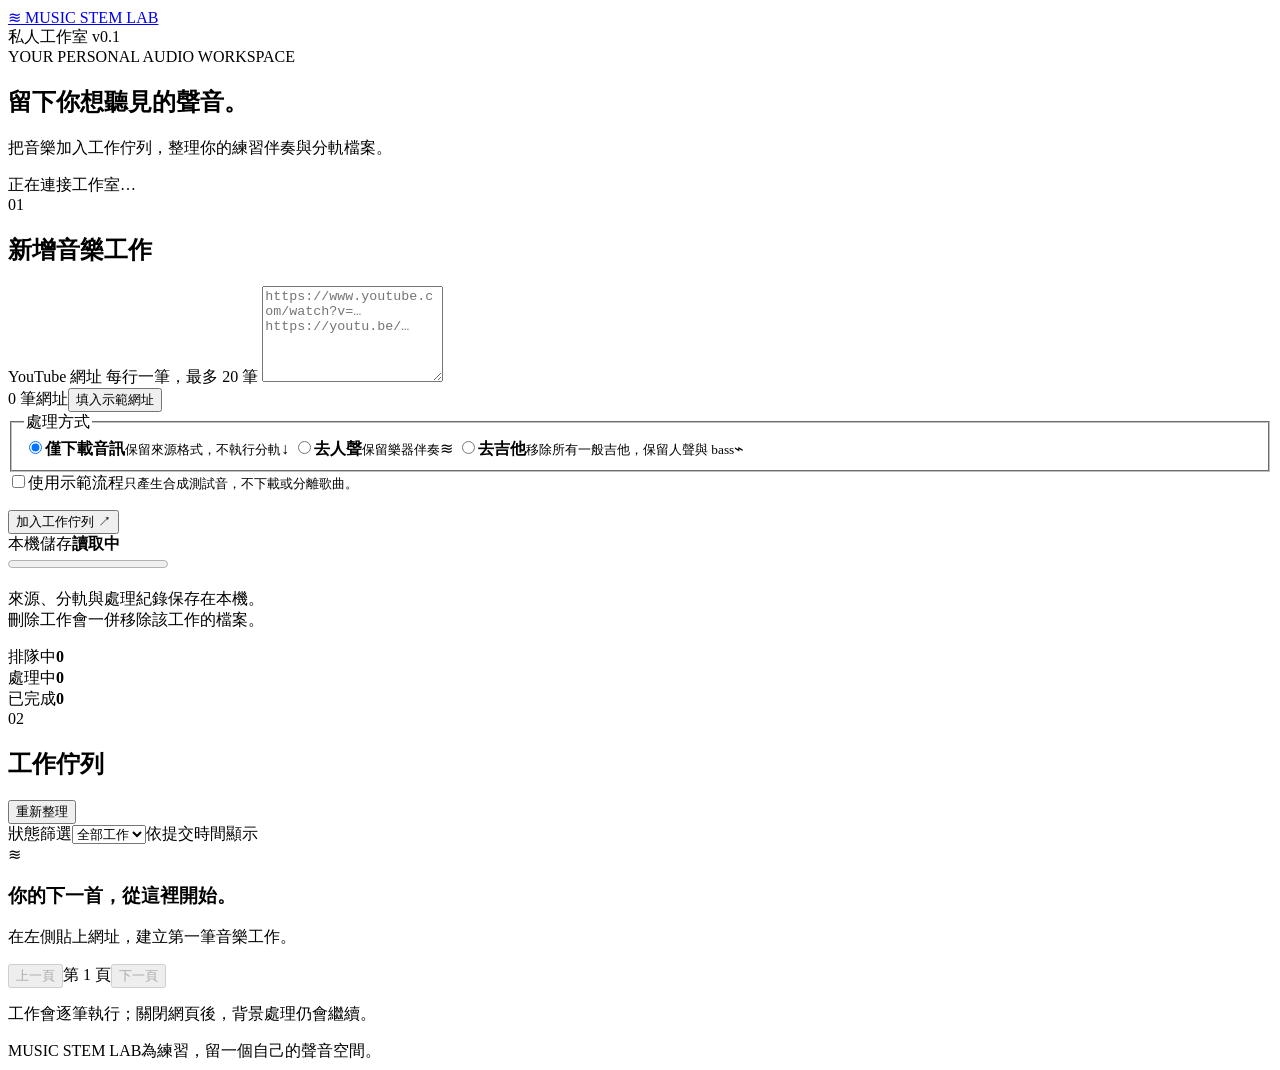
==== music_stem_lab/static/index.html @ 172d0ec8 "feat(web): 新增批次工作佇列與音訊檔案介面" ====
<!doctype html>
<html lang="zh-Hant">
<head><meta charset="utf-8"><meta name="viewport" content="width=device-width,initial-scale=1"><meta name="theme-color" content="#101715"><title>Music Stem Lab · 音樂工作室</title><link rel="icon" type="image/svg+xml" href="/static/favicon.svg"><link rel="stylesheet" href="/static/style.css"><script src="/static/app.js" defer></script></head>
<body>
<header class="topbar"><a class="brand" href="/"><span class="brand-icon" aria-hidden="true">≋</span> MUSIC STEM LAB</a><div class="local-badge"><span class="dot"></span>私人工作室 <span class="version">v0.1</span></div></header>
<main>
<section class="intro"><div><div class="eyebrow">YOUR PERSONAL AUDIO WORKSPACE</div><h1>留下你想聽見的聲音<span>。</span></h1><p>把音樂加入工作佇列，整理你的練習伴奏與分軌檔案。</p></div><div class="sound-mark" aria-hidden="true"><i></i><i></i><i></i><i></i><i></i><i></i><i></i><i></i><i></i><i></i><i></i></div></section>
<div id="service-note" class="notice" role="status">正在連接工作室…</div>
<div class="workspace"><aside>
<section class="panel composer"><div class="section-heading"><span class="section-number">01</span><h2>新增音樂工作</h2></div>
<form id="job-form">
<label for="urls">YouTube 網址 <span class="hint">每行一筆，最多 20 筆</span></label>
<textarea id="urls" name="urls" rows="6" placeholder="https://www.youtube.com/watch?v=…&#10;https://youtu.be/…" maxlength="42000" required></textarea>
<div class="field-note"><span id="url-count">0 筆網址</span><button type="button" id="example" class="text-button">填入示範網址</button></div>
<fieldset><legend>處理方式</legend>
<label class="mode-option"><input type="radio" name="mode" value="download_audio" checked><span><strong>僅下載音訊</strong><small>保留來源格式，不執行分軌</small></span><span class="mode-symbol" aria-hidden="true">↓</span></label>
<label class="mode-option"><input type="radio" name="mode" value="remove_vocals"><span><strong>去人聲</strong><small>保留樂器伴奏</small></span><span class="mode-symbol" aria-hidden="true">≋</span></label>
<label class="mode-option"><input type="radio" name="mode" value="remove_guitar"><span><strong>去吉他</strong><small>移除所有一般吉他，保留人聲與 bass</small></span><span class="mode-symbol" aria-hidden="true">⌁</span></label>
</fieldset>
<label class="demo-toggle"><input id="demo" type="checkbox"><span>使用示範流程<small>只產生合成測試音，不下載或分離歌曲。</small></span></label>
<p id="execution-note" class="execution-note"></p><button class="primary" id="submit" type="submit">加入工作佇列 <span aria-hidden="true">↗</span></button>
<div id="submission" class="submission" role="status" aria-live="polite"></div>
</form></section>
<section class="storage-panel"><div><span>本機儲存</span><strong id="storage-label">讀取中</strong></div><progress id="storage-meter" max="100" value="0" aria-label="儲存配額使用率"></progress><p>來源、分軌與處理紀錄保存在本機。<br>刪除工作會一併移除該工作的檔案。</p></section>
</aside><section class="queue-area">
<div class="stats"><div><span>排隊中</span><strong id="count-queued">0</strong></div><div><span>處理中</span><strong id="count-running">0</strong></div><div><span>已完成</span><strong id="count-completed">0</strong></div></div>
<section class="panel queue-panel"><div class="queue-heading"><div class="section-heading"><span class="section-number">02</span><h2>工作佇列</h2></div><button id="refresh" class="secondary" type="button">重新整理</button></div>
<div class="queue-toolbar"><label for="filter" class="sr-only">狀態篩選</label><select id="filter"><option value="">全部工作</option><option value="queued">排隊中</option><option value="running">處理中</option><option value="completed">已完成</option><option value="failed">失敗</option><option value="cancelled">已取消</option><option value="recovering">待恢復</option></select><span id="result-count">依提交時間顯示</span></div>
<p id="queue-error" class="error" role="alert" hidden></p><div id="jobs"><div class="empty"><div class="empty-symbol" aria-hidden="true">≋</div><h3>你的下一首，從這裡開始。</h3><p>在左側貼上網址，建立第一筆音樂工作。</p></div></div>
<div class="pagination"><button class="secondary" id="previous" disabled>上一頁</button><span id="page-label">第 1 頁</span><button class="secondary" id="next" disabled>下一頁</button></div></section>
<p class="queue-footnote"><span class="dot"></span>工作會逐筆執行；關閉網頁後，背景處理仍會繼續。</p>
</section></div></main>
<footer><span>MUSIC STEM LAB</span><span>為練習，留一個自己的聲音空間。</span></footer>
<dialog id="job-dialog"><div class="dialog-top"><h2>工作詳情</h2><button id="close-dialog" class="secondary" aria-label="關閉工作詳情">關閉</button></div><div id="job-detail"></div></dialog><div id="toast" role="status" aria-live="polite" hidden></div>
</body></html>
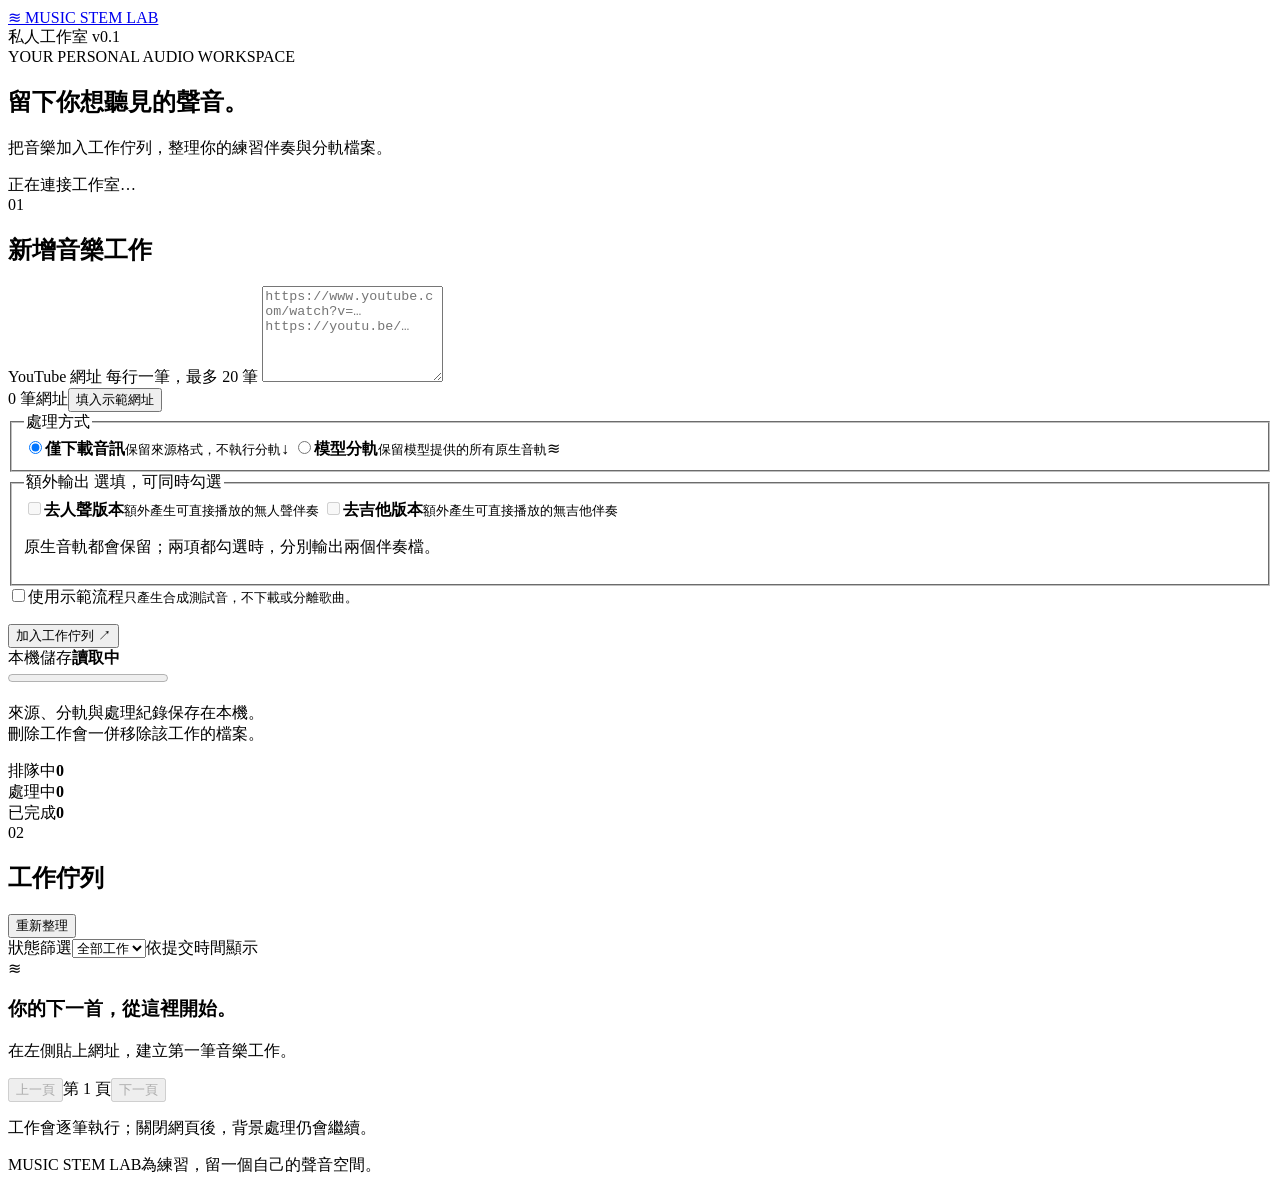
==== commit 50b33b04: "feat(web): 獨立勾選額外伴奏並驗證 WAV 播放" ====
--- a/music_stem_lab/static/index.html
+++ b/music_stem_lab/static/index.html
@@ -14,8 +14,12 @@
 <div class="field-note"><span id="url-count">0 筆網址</span><button type="button" id="example" class="text-button">填入示範網址</button></div>
 <fieldset><legend>處理方式</legend>
 <label class="mode-option"><input type="radio" name="mode" value="download_audio" checked><span><strong>僅下載音訊</strong><small>保留來源格式，不執行分軌</small></span><span class="mode-symbol" aria-hidden="true">↓</span></label>
-<label class="mode-option"><input type="radio" name="mode" value="remove_vocals"><span><strong>去人聲</strong><small>保留樂器伴奏</small></span><span class="mode-symbol" aria-hidden="true">≋</span></label>
-<label class="mode-option"><input type="radio" name="mode" value="remove_guitar"><span><strong>去吉他</strong><small>移除所有一般吉他，保留人聲與 bass</small></span><span class="mode-symbol" aria-hidden="true">⌁</span></label>
+<label class="mode-option"><input type="radio" name="mode" value="separate"><span><strong>模型分軌</strong><small>保留模型提供的所有原生音軌</small></span><span class="mode-symbol" aria-hidden="true">≋</span></label>
+</fieldset>
+<fieldset id="extra-exports" disabled><legend>額外輸出 <span class="hint">選填，可同時勾選</span></legend>
+<label class="export-option"><input id="export-no-vocals" type="checkbox" name="extra_exports" value="no_vocals"><span><strong>去人聲版本</strong><small>額外產生可直接播放的無人聲伴奏</small></span></label>
+<label class="export-option"><input id="export-no-guitar" type="checkbox" name="extra_exports" value="no_guitar"><span><strong>去吉他版本</strong><small>額外產生可直接播放的無吉他伴奏</small></span></label>
+<p class="export-note">原生音軌都會保留；兩項都勾選時，分別輸出兩個伴奏檔。</p>
 </fieldset>
 <label class="demo-toggle"><input id="demo" type="checkbox"><span>使用示範流程<small>只產生合成測試音，不下載或分離歌曲。</small></span></label>
 <p id="execution-note" class="execution-note"></p><button class="primary" id="submit" type="submit">加入工作佇列 <span aria-hidden="true">↗</span></button>
